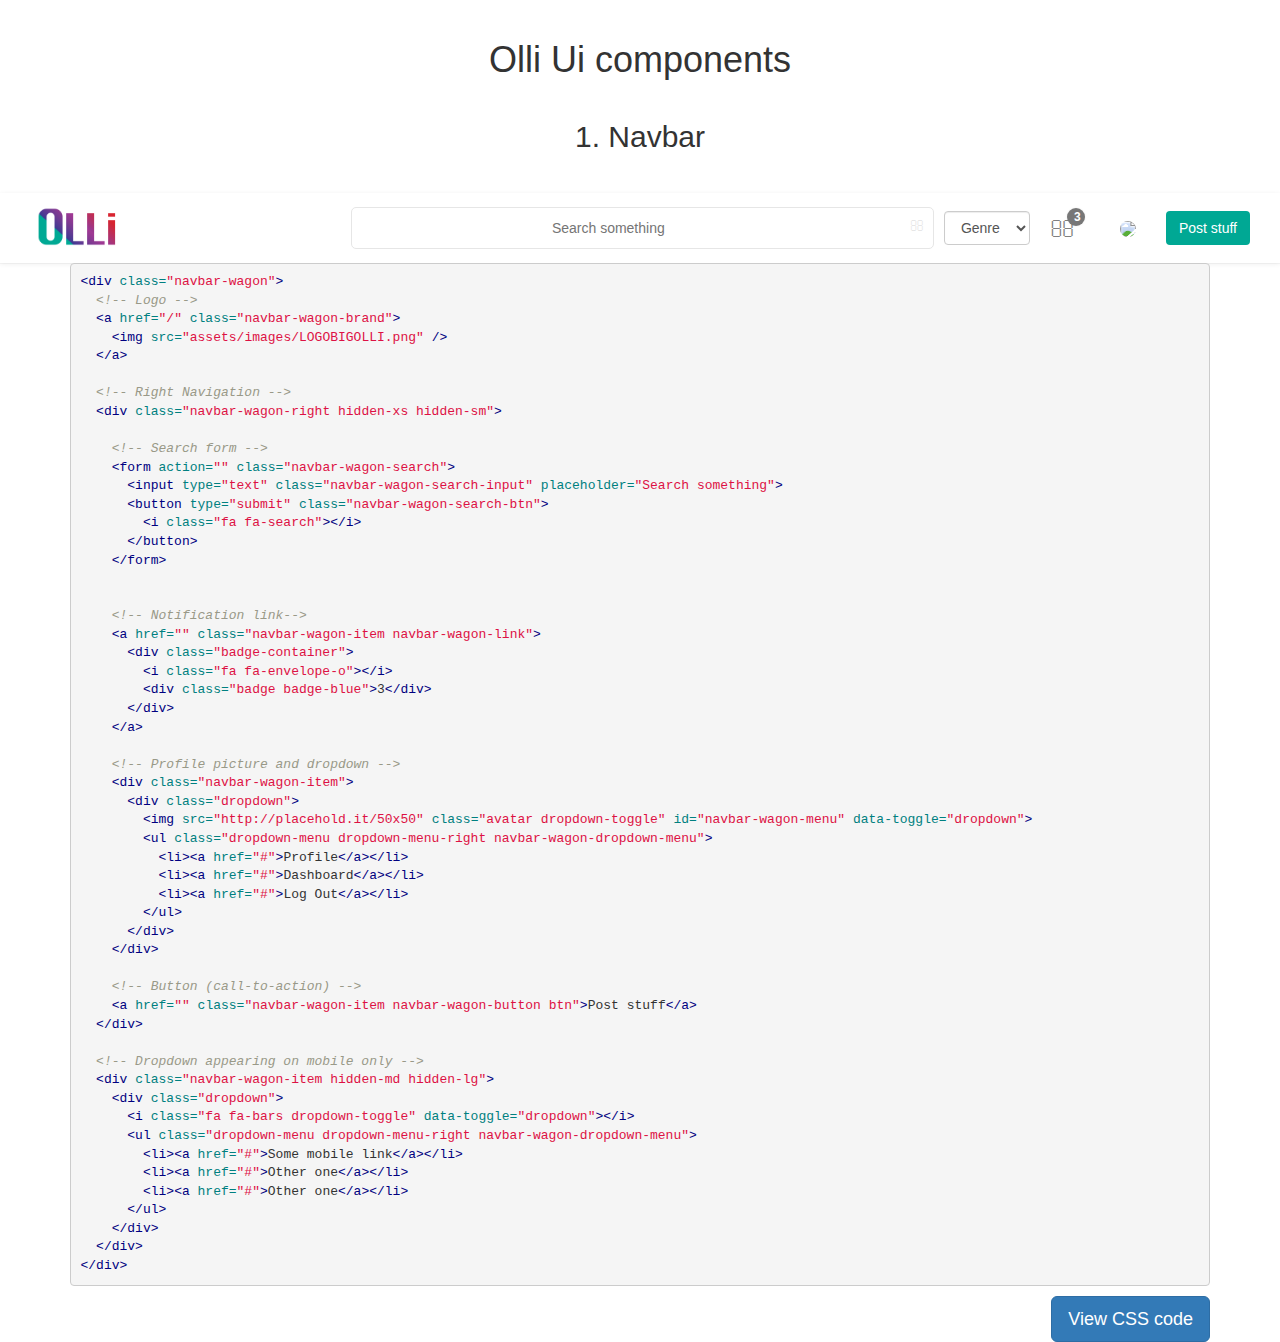
==== index.html @ 74de31d5 "first commit" ====
<!DOCTYPE html>
<html lang="en" class="no-js">
  <head>
    <meta charset="UTF-8" />
    <meta http-equiv="X-UA-Compatible" content="IE=edge">
    <meta name="viewport" content="width=device-width, initial-scale=1">
    <title>Animated Background Headers | Demo 1</title>
    <meta name="description" content="Examples for creative website header animations using Canvas and JavaScript" />
    <meta name="keywords" content="header, canvas, animated, creative, inspiration, javascript" />
    <meta name="author" content="Codrops" />
    <link rel="shortcut icon" href="../favicon.ico">
    <link rel="stylesheet" type="text/css" href="assets/components/style.css" />
    <link rel="stylesheet" type="text/css" href="assets/components/navbar.css" />
    <link href='http://fonts.googleapis.com/css?family=Raleway:200,400,800' rel='stylesheet' type='text/css'>
    <link href="https://maxcdn.bootstrapcdn.com/bootstrap/3.3.7/css/bootstrap.min.css" rel="stylesheet" integrity="sha384-BVYiiSIFeK1dGmJRAkycuHAHRg32OmUcww7on3RYdg4Va+PmSTsz/K68vbdEjh4u" crossorigin="anonymous">
    <script src="https://maxcdn.bootstrapcdn.com/bootstrap/3.3.7/js/bootstrap.min.js" integrity="sha384-Tc5IQib027qvyjSMfHjOMaLkfuWVxZxUPnCJA7l2mCWNIpG9mGCD8wGNIcPD7Txa" crossorigin="anonymous"></script>
    <script src="https://use.fontawesome.com/dc187363f5.js"></script>
    <!--[if IE]>
    <script src="http://html5shiv.googlecode.com/svn/trunk/html5.js"></script>
    <![endif]-->
  </head>
  <body>

<div class="text-center" style="font-size: 30px;margin-top: 40px;margin-bottom: 40px;">
 <h1>Olli Ui components</h1>
</div>





<!-- Component 1 Navbar  -->
<div class="text-center" style="font-size: 20px;margin-top: 40px;margin-bottom: 40px;">
 <h2>1. Navbar</h2>
</div>

<div class="navbar-wagon">
  <!-- Logo -->
  <a href="/" class="navbar-wagon-brand">
    <img src="assets/images/LOGOBIGOLLI.png" />
  </a>

  <!-- Right Navigation -->
  <div class="navbar-wagon-right hidden-xs hidden-sm">

    <!-- Search form -->
    <form action="" class="navbar-wagon-search">
      <input type="text" class="navbar-wagon-search-input" placeholder="Search something">
      <button type="submit" class="navbar-wagon-search-btn">
        <i class="fa fa-search"></i>
      </button>
    </form>

    <!-- Text link -->
    <select class="form-control .input-lg">
  <option>Genre</option>
  <option>Mood</option>
  <option>Friend</option>
  <option>4</option>
  <option>5</option>
</select>


    <!-- Notification link-->
    <a href="" class="navbar-wagon-item navbar-wagon-link">
      <div class="badge-container">
        <i class="fa fa-envelope-o"></i>
        <div class="badge badge-blue">3</div>
      </div>
    </a>

    <!-- Profile picture and dropdown -->
    <div class="navbar-wagon-item">
      <div class="dropdown">
        <img src="http://placehold.it/50x50" class="avatar dropdown-toggle" id="navbar-wagon-menu" data-toggle="dropdown">
        <ul class="dropdown-menu dropdown-menu-right navbar-wagon-dropdown-menu">
          <li><a href="#">Profile</a></li>
          <li><a href="#">Dashboard</a></li>
          <li><a href="#">Log Out</a></li>
        </ul>
      </div>
    </div>

    <!-- Button (call-to-action) -->
    <a href="navbar.html" target="_blank"class="navbar-wagon-item navbar-wagon-button btn">Post stuff</a>
  </div>

  <!-- Dropdown appearing on mobile only -->
  <div class="navbar-wagon-item hidden-md hidden-lg">
    <div class="dropdown">
      <i class="fa fa-bars dropdown-toggle" data-toggle="dropdown"></i>
      <ul class="dropdown-menu dropdown-menu-right navbar-wagon-dropdown-menu">
        <li><a href="#">Some mobile link</a></li>
        <li><a href="#">Other one</a></li>
        <li><a href="#">Other one</a></li>
      </ul>
    </div>
  </div>
</div>


<!-- end of nav bar component  -->

<div class="container">

<pre class="highlight html"><code><span class="nt">&lt;div</span> <span class="na">class=</span><span class="s">"navbar-wagon"</span><span class="nt">&gt;</span>
  <span class="c">&lt;!-- Logo --&gt;</span>
  <span class="nt">&lt;a</span> <span class="na">href=</span><span class="s">"/"</span> <span class="na">class=</span><span class="s">"navbar-wagon-brand"</span><span class="nt">&gt;</span>
    <span class="nt">&lt;img</span> <span class="na">src=</span><span class="s">"assets/images/LOGOBIGOLLI.png"</span> <span class="nt">/&gt;</span>
  <span class="nt">&lt;/a&gt;</span>

  <span class="c">&lt;!-- Right Navigation --&gt;</span>
  <span class="nt">&lt;div</span> <span class="na">class=</span><span class="s">"navbar-wagon-right hidden-xs hidden-sm"</span><span class="nt">&gt;</span>

    <span class="c">&lt;!-- Search form --&gt;</span>
    <span class="nt">&lt;form</span> <span class="na">action=</span><span class="s">""</span> <span class="na">class=</span><span class="s">"navbar-wagon-search"</span><span class="nt">&gt;</span>
      <span class="nt">&lt;input</span> <span class="na">type=</span><span class="s">"text"</span> <span class="na">class=</span><span class="s">"navbar-wagon-search-input"</span> <span class="na">placeholder=</span><span class="s">"Search something"</span><span class="nt">&gt;</span>
      <span class="nt">&lt;button</span> <span class="na">type=</span><span class="s">"submit"</span> <span class="na">class=</span><span class="s">"navbar-wagon-search-btn"</span><span class="nt">&gt;</span>
        <span class="nt">&lt;i</span> <span class="na">class=</span><span class="s">"fa fa-search"</span><span class="nt">&gt;&lt;/i&gt;</span>
      <span class="nt">&lt;/button&gt;</span>
    <span class="nt">&lt;/form&gt;</span>


    <span class="c">&lt;!-- Notification link--&gt;</span>
    <span class="nt">&lt;a</span> <span class="na">href=</span><span class="s">""</span> <span class="na">class=</span><span class="s">"navbar-wagon-item navbar-wagon-link"</span><span class="nt">&gt;</span>
      <span class="nt">&lt;div</span> <span class="na">class=</span><span class="s">"badge-container"</span><span class="nt">&gt;</span>
        <span class="nt">&lt;i</span> <span class="na">class=</span><span class="s">"fa fa-envelope-o"</span><span class="nt">&gt;&lt;/i&gt;</span>
        <span class="nt">&lt;div</span> <span class="na">class=</span><span class="s">"badge badge-blue"</span><span class="nt">&gt;</span>3<span class="nt">&lt;/div&gt;</span>
      <span class="nt">&lt;/div&gt;</span>
    <span class="nt">&lt;/a&gt;</span>

    <span class="c">&lt;!-- Profile picture and dropdown --&gt;</span>
    <span class="nt">&lt;div</span> <span class="na">class=</span><span class="s">"navbar-wagon-item"</span><span class="nt">&gt;</span>
      <span class="nt">&lt;div</span> <span class="na">class=</span><span class="s">"dropdown"</span><span class="nt">&gt;</span>
        <span class="nt">&lt;img</span> <span class="na">src=</span><span class="s">"http://placehold.it/50x50"</span> <span class="na">class=</span><span class="s">"avatar dropdown-toggle"</span> <span class="na">id=</span><span class="s">"navbar-wagon-menu"</span> <span class="na">data-toggle=</span><span class="s">"dropdown"</span><span class="nt">&gt;</span>
        <span class="nt">&lt;ul</span> <span class="na">class=</span><span class="s">"dropdown-menu dropdown-menu-right navbar-wagon-dropdown-menu"</span><span class="nt">&gt;</span>
          <span class="nt">&lt;li&gt;&lt;a</span> <span class="na">href=</span><span class="s">"#"</span><span class="nt">&gt;</span>Profile<span class="nt">&lt;/a&gt;&lt;/li&gt;</span>
          <span class="nt">&lt;li&gt;&lt;a</span> <span class="na">href=</span><span class="s">"#"</span><span class="nt">&gt;</span>Dashboard<span class="nt">&lt;/a&gt;&lt;/li&gt;</span>
          <span class="nt">&lt;li&gt;&lt;a</span> <span class="na">href=</span><span class="s">"#"</span><span class="nt">&gt;</span>Log Out<span class="nt">&lt;/a&gt;&lt;/li&gt;</span>
        <span class="nt">&lt;/ul&gt;</span>
      <span class="nt">&lt;/div&gt;</span>
    <span class="nt">&lt;/div&gt;</span>

    <span class="c">&lt;!-- Button (call-to-action) --&gt;</span>
    <span class="nt">&lt;a</span> <span class="na">href=</span><span class="s">""</span> <span class="na">class=</span><span class="s">"navbar-wagon-item navbar-wagon-button btn"</span><span class="nt">&gt;</span>Post stuff<span class="nt">&lt;/a&gt;</span>
  <span class="nt">&lt;/div&gt;</span>

  <span class="c">&lt;!-- Dropdown appearing on mobile only --&gt;</span>
  <span class="nt">&lt;div</span> <span class="na">class=</span><span class="s">"navbar-wagon-item hidden-md hidden-lg"</span><span class="nt">&gt;</span>
    <span class="nt">&lt;div</span> <span class="na">class=</span><span class="s">"dropdown"</span><span class="nt">&gt;</span>
      <span class="nt">&lt;i</span> <span class="na">class=</span><span class="s">"fa fa-bars dropdown-toggle"</span> <span class="na">data-toggle=</span><span class="s">"dropdown"</span><span class="nt">&gt;&lt;/i&gt;</span>
      <span class="nt">&lt;ul</span> <span class="na">class=</span><span class="s">"dropdown-menu dropdown-menu-right navbar-wagon-dropdown-menu"</span><span class="nt">&gt;</span>
        <span class="nt">&lt;li&gt;&lt;a</span> <span class="na">href=</span><span class="s">"#"</span><span class="nt">&gt;</span>Some mobile link<span class="nt">&lt;/a&gt;&lt;/li&gt;</span>
        <span class="nt">&lt;li&gt;&lt;a</span> <span class="na">href=</span><span class="s">"#"</span><span class="nt">&gt;</span>Other one<span class="nt">&lt;/a&gt;&lt;/li&gt;</span>
        <span class="nt">&lt;li&gt;&lt;a</span> <span class="na">href=</span><span class="s">"#"</span><span class="nt">&gt;</span>Other one<span class="nt">&lt;/a&gt;&lt;/li&gt;</span>
      <span class="nt">&lt;/ul&gt;</span>
    <span class="nt">&lt;/div&gt;</span>
  <span class="nt">&lt;/div&gt;</span>
<span class="nt">&lt;/div&gt;</span>
</code></pre>

<div class="download">
          <a class="btn btn-primary btn-lg pull-right" href="navbar.html" target="_blank">View CSS code</a>
        </div>
</div>









    <script src="js/TweenLite.min.js"></script>
    <script src="js/EasePack.min.js"></script>
    <script src="js/rAF.js"></script>
    <script src="js/demo-1.js"></script>
  </body>
</html>
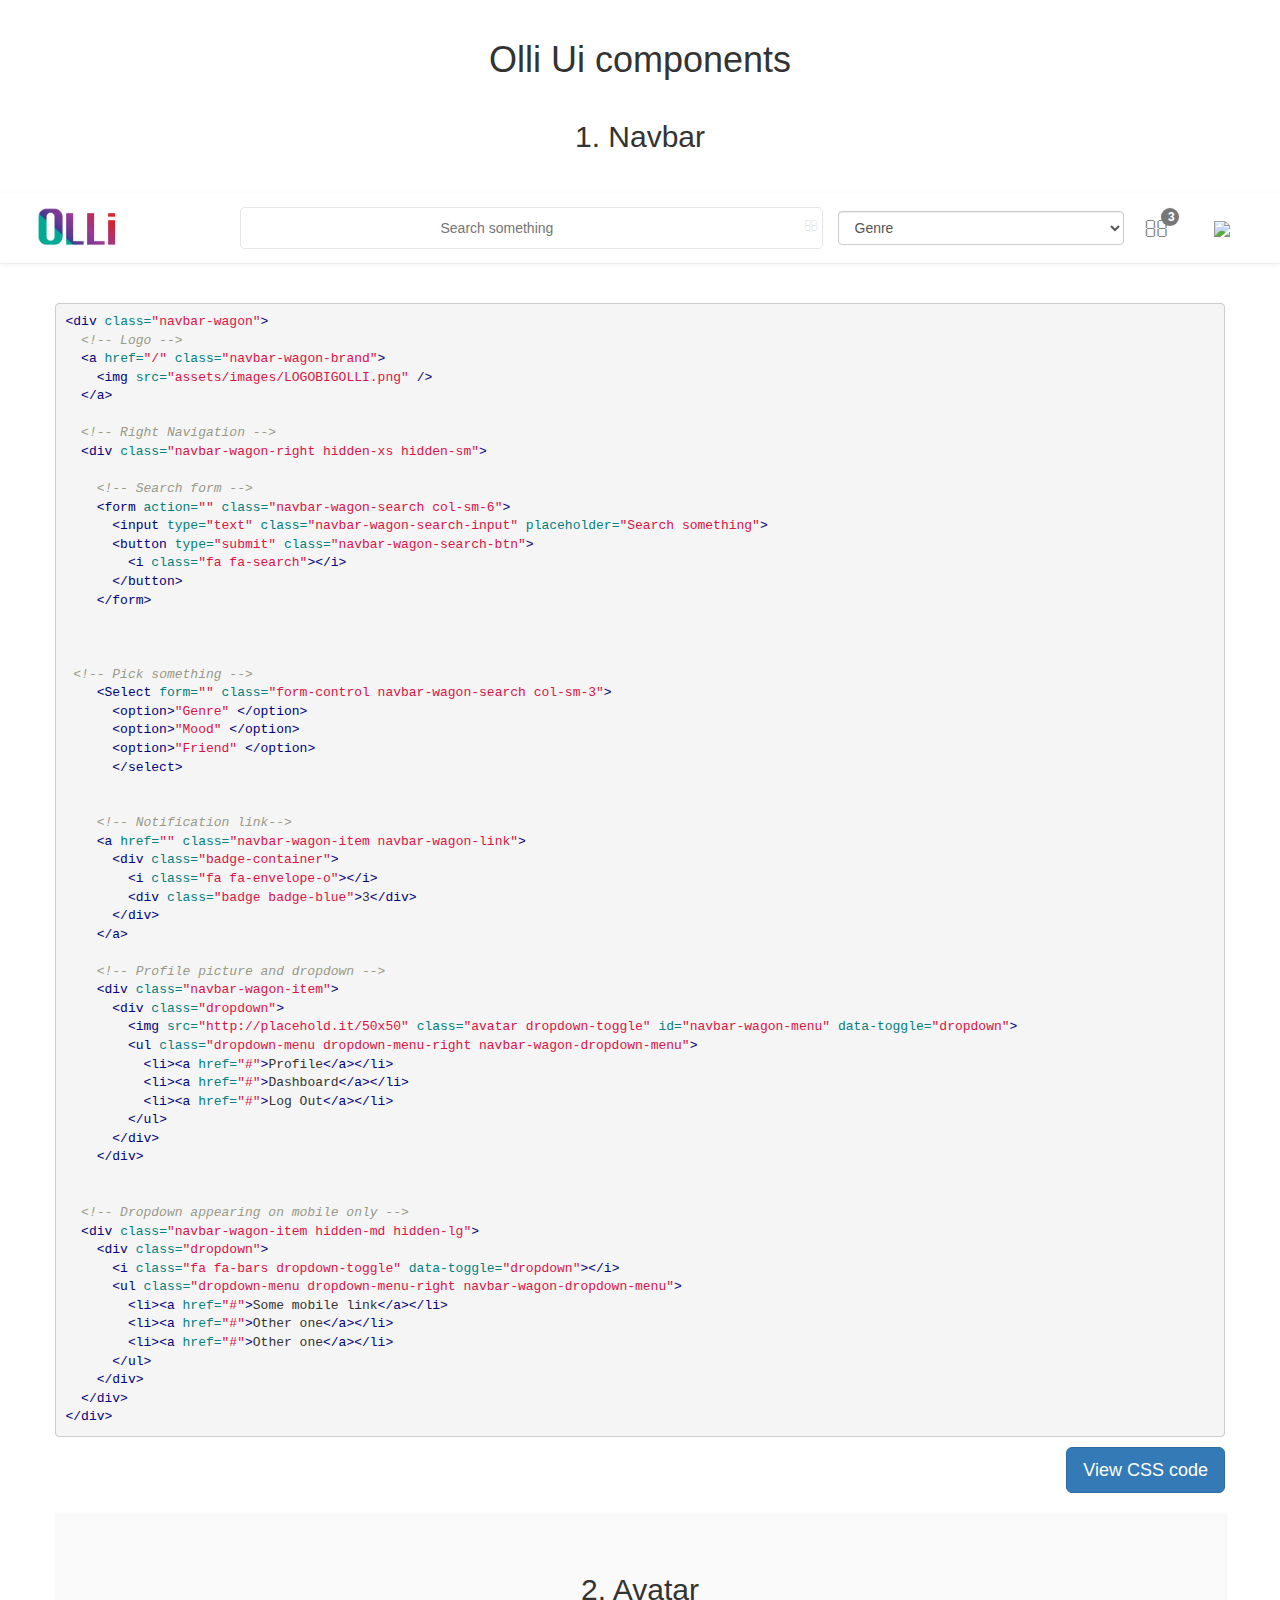
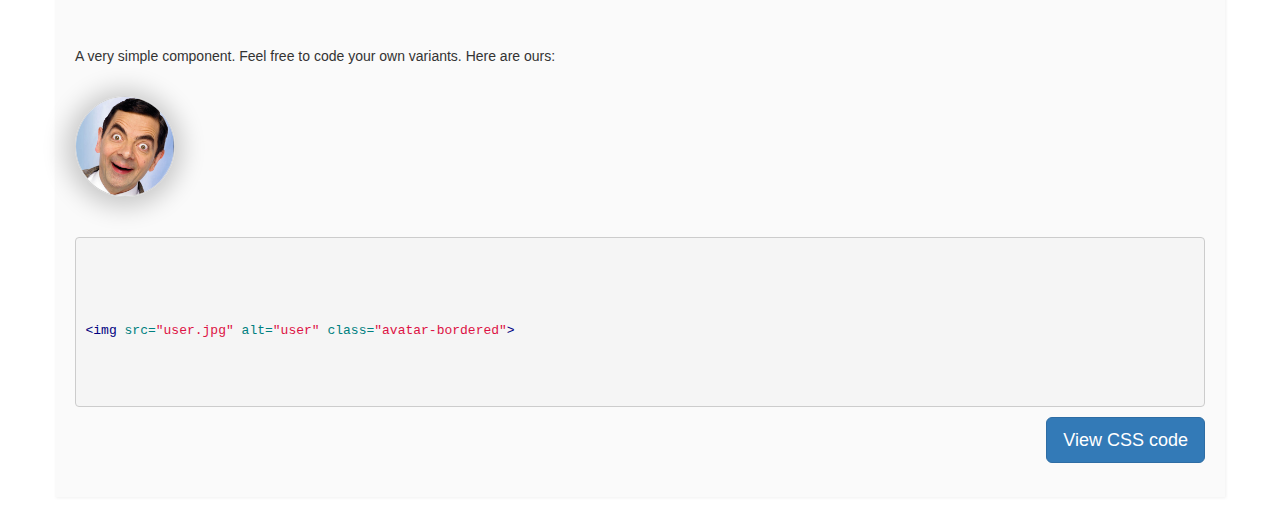
==== commit 202e6ea9: "avatar done" ====
--- a/index.html
+++ b/index.html
@@ -11,6 +11,7 @@
     <link rel="shortcut icon" href="../favicon.ico">
     <link rel="stylesheet" type="text/css" href="assets/components/style.css" />
     <link rel="stylesheet" type="text/css" href="assets/components/navbar.css" />
+     <link rel="stylesheet" type="text/css" href="assets/components/avatar.css" />
     <link href='http://fonts.googleapis.com/css?family=Raleway:200,400,800' rel='stylesheet' type='text/css'>
     <link href="https://maxcdn.bootstrapcdn.com/bootstrap/3.3.7/css/bootstrap.min.css" rel="stylesheet" integrity="sha384-BVYiiSIFeK1dGmJRAkycuHAHRg32OmUcww7on3RYdg4Va+PmSTsz/K68vbdEjh4u" crossorigin="anonymous">
     <script src="https://maxcdn.bootstrapcdn.com/bootstrap/3.3.7/js/bootstrap.min.js" integrity="sha384-Tc5IQib027qvyjSMfHjOMaLkfuWVxZxUPnCJA7l2mCWNIpG9mGCD8wGNIcPD7Txa" crossorigin="anonymous"></script>
@@ -44,7 +45,7 @@
   <div class="navbar-wagon-right hidden-xs hidden-sm">
 
     <!-- Search form -->
-    <form action="" class="navbar-wagon-search">
+    <form action="" class="navbar-wagon-search col-sm-6">
       <input type="text" class="navbar-wagon-search-input" placeholder="Search something">
       <button type="submit" class="navbar-wagon-search-btn">
         <i class="fa fa-search"></i>
@@ -52,7 +53,7 @@
     </form>
 
     <!-- Text link -->
-    <select class="form-control .input-lg">
+    <select class="form-control navbar-wagon-search col-sm-3">
   <option>Genre</option>
   <option>Mood</option>
   <option>Friend</option>
@@ -82,7 +83,7 @@
     </div>
 
     <!-- Button (call-to-action) -->
-    <a href="navbar.html" target="_blank"class="navbar-wagon-item navbar-wagon-button btn">Post stuff</a>
+
   </div>
 
   <!-- Dropdown appearing on mobile only -->
@@ -102,8 +103,9 @@
 <!-- end of nav bar component  -->
 
 <div class="container">
-
-<pre class="highlight html"><code><span class="nt">&lt;div</span> <span class="na">class=</span><span class="s">"navbar-wagon"</span><span class="nt">&gt;</span>
+<div class="row">
+
+<pre class="highlight html" style="margin-top:40px;"><code><span class="nt">&lt;div</span> <span class="na">class=</span><span class="s">"navbar-wagon"</span><span class="nt">&gt;</span>
   <span class="c">&lt;!-- Logo --&gt;</span>
   <span class="nt">&lt;a</span> <span class="na">href=</span><span class="s">"/"</span> <span class="na">class=</span><span class="s">"navbar-wagon-brand"</span><span class="nt">&gt;</span>
     <span class="nt">&lt;img</span> <span class="na">src=</span><span class="s">"assets/images/LOGOBIGOLLI.png"</span> <span class="nt">/&gt;</span>
@@ -113,12 +115,21 @@
   <span class="nt">&lt;div</span> <span class="na">class=</span><span class="s">"navbar-wagon-right hidden-xs hidden-sm"</span><span class="nt">&gt;</span>
 
     <span class="c">&lt;!-- Search form --&gt;</span>
-    <span class="nt">&lt;form</span> <span class="na">action=</span><span class="s">""</span> <span class="na">class=</span><span class="s">"navbar-wagon-search"</span><span class="nt">&gt;</span>
+    <span class="nt">&lt;form</span> <span class="na">action=</span><span class="s">""</span> <span class="na">class=</span><span class="s">"navbar-wagon-search col-sm-6"</span><span class="nt">&gt;</span>
       <span class="nt">&lt;input</span> <span class="na">type=</span><span class="s">"text"</span> <span class="na">class=</span><span class="s">"navbar-wagon-search-input"</span> <span class="na">placeholder=</span><span class="s">"Search something"</span><span class="nt">&gt;</span>
       <span class="nt">&lt;button</span> <span class="na">type=</span><span class="s">"submit"</span> <span class="na">class=</span><span class="s">"navbar-wagon-search-btn"</span><span class="nt">&gt;</span>
         <span class="nt">&lt;i</span> <span class="na">class=</span><span class="s">"fa fa-search"</span><span class="nt">&gt;&lt;/i&gt;</span>
       <span class="nt">&lt;/button&gt;</span>
     <span class="nt">&lt;/form&gt;</span>
+
+
+
+ <span class="c">&lt;!-- Pick something --&gt;</span>
+    <span class="nt">&lt;Select</span> <span class="na">form=</span><span class="s">""</span> <span class="na">class=</span><span class="s">"form-control navbar-wagon-search col-sm-3"</span><span class="nt">&gt;</span>
+      <span class="nt">&lt;option&gt;</span><span class="s">"Genre"</span> <span class="nt">&lt;/option&gt;</span>
+      <span class="nt">&lt;option&gt;</span><span class="s">"Mood"</span> <span class="nt">&lt;/option&gt;</span>
+      <span class="nt">&lt;option&gt;</span><span class="s">"Friend"</span> <span class="nt">&lt;/option&gt;</span>
+      <span class="nt">&lt;/select&gt;</span>
 
 
     <span class="c">&lt;!-- Notification link--&gt;</span>
@@ -141,9 +152,6 @@
       <span class="nt">&lt;/div&gt;</span>
     <span class="nt">&lt;/div&gt;</span>
 
-    <span class="c">&lt;!-- Button (call-to-action) --&gt;</span>
-    <span class="nt">&lt;a</span> <span class="na">href=</span><span class="s">""</span> <span class="na">class=</span><span class="s">"navbar-wagon-item navbar-wagon-button btn"</span><span class="nt">&gt;</span>Post stuff<span class="nt">&lt;/a&gt;</span>
-  <span class="nt">&lt;/div&gt;</span>
 
   <span class="c">&lt;!-- Dropdown appearing on mobile only --&gt;</span>
   <span class="nt">&lt;div</span> <span class="na">class=</span><span class="s">"navbar-wagon-item hidden-md hidden-lg"</span><span class="nt">&gt;</span>
@@ -160,14 +168,46 @@
 </code></pre>
 
 <div class="download">
-          <a class="btn btn-primary btn-lg pull-right" href="navbar.html" target="_blank">View CSS code</a>
+          <a class="btn btn-primary btn-lg pull-right" href="https://github.com/karelleLepine/components/blob/master/assets/components/navbar.css" target="_blank">View CSS code</a>
         </div>
 </div>
-
-
-
-
-
+</div>
+
+<!-- AVATAR SECTION -->
+<div class="row">
+
+
+<div class="container">
+<div class="row">
+
+
+      <section class="readme-section" id="avatar">
+      <div class="text-center" style="font-size: 20px;margin-top: 40px;margin-bottom: 40px;">
+        <h2 class="readme-header">2. Avatar</h2>
+        </div>
+        <p>A very simple component. Feel free to code your own variants. Here are ours:</p>
+
+<img src='assets/images/avatar.png'' class="avatar-bordered"/>
+
+
+<pre class="highlight html" style="margin-top:40px;">
+<code>
+
+
+
+<span class="nt">&lt;img</span> <span class="na">src=</span><span class="s">"user.jpg"</span> <span class="na">alt=</span><span class="s">"user"</span> <span class="na">class=</span><span class="s">"avatar-bordered"</span><span class="nt">&gt;</span>
+
+
+
+</code></pre>
+
+<div class="download">
+          <a class="btn btn-primary btn-lg pull-right" href="https://github.com/karelleLepine/components/blob/master/assets/components/navbar.css" target="_blank">View CSS code</a>
+        </div>
+
+</div>
+</div>
+</div>
 
 
 
--- a/assets/components/style.css
+++ b/assets/components/style.css
@@ -9648,29 +9648,7 @@
 .readme h3.readme-header {
   font-size: 13px; }
 
-/* line 1, /Users/seb/code/lewagon/ui-components/source/stylesheets/components/_avatar.scss */
-.avatar {
-  width: 30px;
-  border-radius: 50%; }
-
-/* line 5, /Users/seb/code/lewagon/ui-components/source/stylesheets/components/_avatar.scss */
-.avatar-large {
-  width: 50px;
-  border-radius: 50%; }
-
-/* line 9, /Users/seb/code/lewagon/ui-components/source/stylesheets/components/_avatar.scss */
-.avatar-bordered {
-  width: 30px;
-  border-radius: 50%;
-  box-shadow: 0 1px 2px rgba(0, 0, 0, 0.2);
-  border: white 1px solid; }
-
-/* line 15, /Users/seb/code/lewagon/ui-components/source/stylesheets/components/_avatar.scss */
-.avatar-square {
-  width: 30px;
-  border-radius: 0px;
-  box-shadow: 0 1px 2px rgba(0, 0, 0, 0.2);
-  border: white 1px solid; }
+
 
 /* line 1, /Users/seb/code/lewagon/ui-components/source/stylesheets/components/_badge.scss */
 .badge-container {
--- a/assets/components/navbar.css
+++ b/assets/components/navbar.css
@@ -48,22 +48,7 @@
   text-decoration: none;
 }
 
-/* Navbar right button */
-.navbar-wagon-button {
-  margin-left: 10px;
-  padding: 0 20px;
-  border-radius: 20em;
-  line-height: 40px;
-  background-color: #00a894;
-  color: white;
-  font-size: 14px;
-  border: 2px solid #D23333;
-}
-.navbar-wagon-button:hover {
-  color: white;
-  background: #00a894;
-  border-color: #ac2626;
-}
+
 
 /* Navbar search form */
 .navbar-wagon-search {
--- a/assets/components/avatar.css
+++ b/assets/components/avatar.css
@@ -0,0 +1,16 @@
+
+
+/* line 9, /Users/seb/code/lewagon/ui-components/source/stylesheets/components/_avatar.scss */
+.avatar-bordered {
+  width: 100px;
+  border-radius: 50%;
+  -webkit-box-shadow: -1px 2px 24px 8px rgba(0,0,0,0.2);
+-moz-box-shadow: -1px 2px 24px 8px rgba(0,0,0,0.2);
+box-shadow: -1px 2px 24px 8px rgba(0,0,0,0.2);
+  border: lightgray 1px solid;
+margin-top: 20px;
+
+}
+
+
+
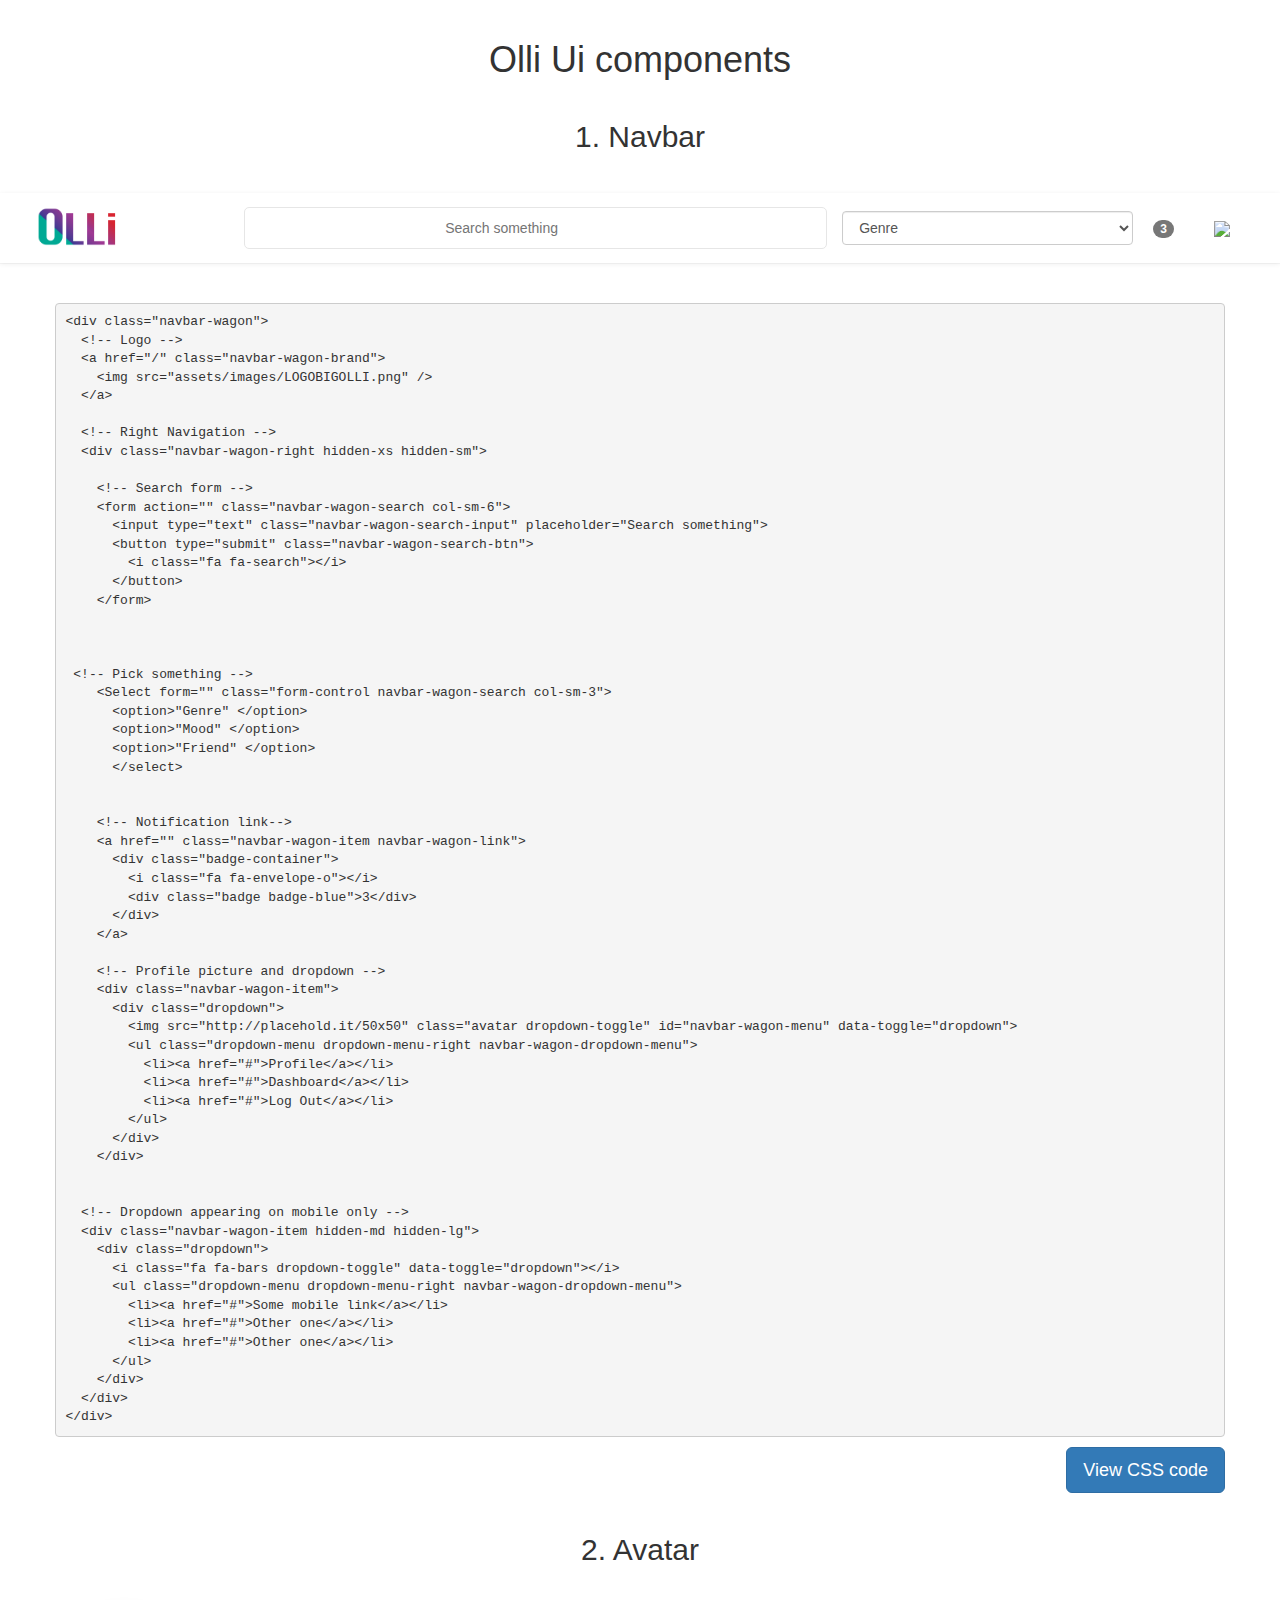
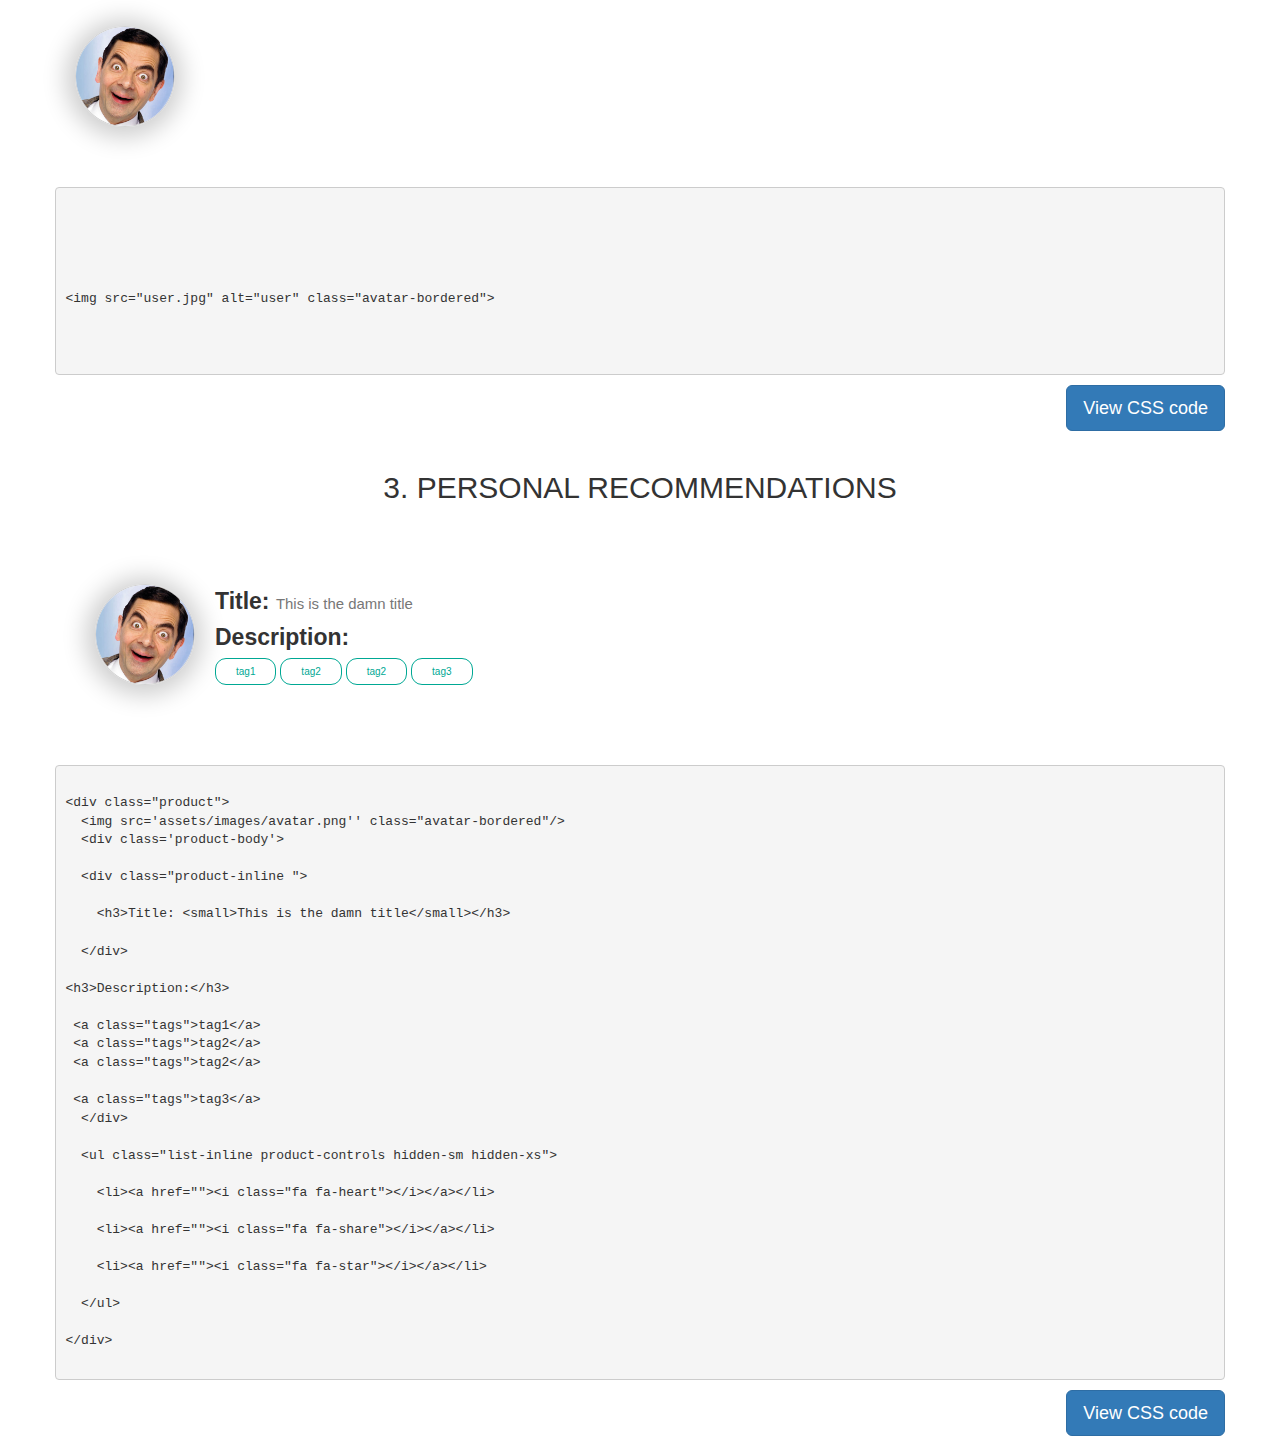
==== commit 624042ae: "large-tab added" ====
--- a/index.html
+++ b/index.html
@@ -9,9 +9,10 @@
     <meta name="keywords" content="header, canvas, animated, creative, inspiration, javascript" />
     <meta name="author" content="Codrops" />
     <link rel="shortcut icon" href="../favicon.ico">
-    <link rel="stylesheet" type="text/css" href="assets/components/style.css" />
+    <link rel="stylesheet" type="text/css" href="assets/components/large-tab.css" />
     <link rel="stylesheet" type="text/css" href="assets/components/navbar.css" />
      <link rel="stylesheet" type="text/css" href="assets/components/avatar.css" />
+       <link rel="stylesheet" type="text/css" href="assets/components/button.css" />
     <link href='http://fonts.googleapis.com/css?family=Raleway:200,400,800' rel='stylesheet' type='text/css'>
     <link href="https://maxcdn.bootstrapcdn.com/bootstrap/3.3.7/css/bootstrap.min.css" rel="stylesheet" integrity="sha384-BVYiiSIFeK1dGmJRAkycuHAHRg32OmUcww7on3RYdg4Va+PmSTsz/K68vbdEjh4u" crossorigin="anonymous">
     <script src="https://maxcdn.bootstrapcdn.com/bootstrap/3.3.7/js/bootstrap.min.js" integrity="sha384-Tc5IQib027qvyjSMfHjOMaLkfuWVxZxUPnCJA7l2mCWNIpG9mGCD8wGNIcPD7Txa" crossorigin="anonymous"></script>
@@ -101,6 +102,7 @@
 
 
 <!-- end of nav bar component  -->
+<!-- start of nav bar embed html code -->
 
 <div class="container">
 <div class="row">
@@ -185,7 +187,6 @@
       <div class="text-center" style="font-size: 20px;margin-top: 40px;margin-bottom: 40px;">
         <h2 class="readme-header">2. Avatar</h2>
         </div>
-        <p>A very simple component. Feel free to code your own variants. Here are ours:</p>
 
 <img src='assets/images/avatar.png'' class="avatar-bordered"/>
 
@@ -194,6 +195,7 @@
 <code>
 
 
+<!-- AVATAR HTML EMBED SECTION -->
 
 <span class="nt">&lt;img</span> <span class="na">src=</span><span class="s">"user.jpg"</span> <span class="na">alt=</span><span class="s">"user"</span> <span class="na">class=</span><span class="s">"avatar-bordered"</span><span class="nt">&gt;</span>
 
@@ -202,14 +204,87 @@
 </code></pre>
 
 <div class="download">
-          <a class="btn btn-primary btn-lg pull-right" href="https://github.com/karelleLepine/components/blob/master/assets/components/navbar.css" target="_blank">View CSS code</a>
-        </div>
-
-</div>
-</div>
-</div>
-
-
+          <a class="btn btn-primary btn-lg pull-right" href="https://github.com/karelleLepine/components/blob/master/assets/components/avatar.css" target="_blank">View CSS code</a>
+        </div>
+
+</div>
+</div>
+</div>
+<!-- END OF AVATAR SECTION -->
+
+<!-- PERSONAL RECOMMENDATIONS SECTIONS -->
+
+<div class="row">
+
+
+<div class="container">
+<div class="row">
+
+
+      <section class="readme-section" id="avatar">
+      <div class="text-center" style="font-size: 20px;margin-top: 40px;margin-bottom: 40px;">
+        <h2 class="readme-header">3. PERSONAL RECOMMENDATIONS</h2>
+        </div>
+
+<div class="product">
+  <img src='assets/images/avatar.png'' class="avatar-bordered"/>
+  <div class='product-body'>
+
+  <div class="product-inline ">
+    <h3>Title: <small>This is the damn title</small></h3>
+  </div>
+
+
+<h3>Description:</h3>
+ <a class="tags">tag1</a>
+ <a class="tags">tag2</a>
+ <a class="tags">tag2</a>
+ <a class="tags">tag3</a>
+
+
+  </div>
+  <ul class="list-inline product-controls hidden-sm hidden-xs">
+    <li><a href=""><i class="fa fa-heart"></i></a></li>
+    <li><a href=""><i class="fa fa-share"></i></a></li>
+    <li><a href=""><i class="fa fa-star"></i></a></li>
+  </ul>
+</div>
+
+
+
+<!-- PERSONAL RECOMMENDATIONS HTML EMBED SECTION -->
+<pre class="highlight html" style="margin-top:40px;">
+<code>
+&lt;div class="product"&gt;
+  &lt;img src='assets/images/avatar.png'' class="avatar-bordered"/&gt;
+  &lt;div class='product-body'&gt;
+
+  &lt;div class="product-inline "&gt;<br />
+    &lt;h3&gt;Title: &lt;small&gt;This is the damn title&lt;/small&gt;&lt;/h3&gt;<br />
+  &lt;/div&gt;<br />
+&lt;h3&gt;Description:&lt;/h3&gt;<br />
+ &lt;a class="tags"&gt;tag1&lt;/a&gt;
+ &lt;a class="tags"&gt;tag2&lt;/a&gt;
+ &lt;a class="tags"&gt;tag2&lt;/a&gt;<br />
+ &lt;a class="tags"&gt;tag3&lt;/a&gt;
+  &lt;/div&gt;<br />
+  &lt;ul class="list-inline product-controls hidden-sm hidden-xs"&gt;<br />
+    &lt;li&gt;&lt;a href=""&gt;&lt;i class="fa fa-heart"&gt;&lt;/i&gt;&lt;/a&gt;&lt;/li&gt;<br />
+    &lt;li&gt;&lt;a href=""&gt;&lt;i class="fa fa-share"&gt;&lt;/i&gt;&lt;/a&gt;&lt;/li&gt;<br />
+    &lt;li&gt;&lt;a href=""&gt;&lt;i class="fa fa-star"&gt;&lt;/i&gt;&lt;/a&gt;&lt;/li&gt;<br />
+  &lt;/ul&gt;<br />
+&lt;/div&gt;
+
+</code></pre>
+
+
+<div class="download">
+          <a class="btn btn-primary btn-lg pull-right" href="https://github.com/karelleLepine/components/blob/master/assets/components/large-tab.css" target="_blank">View CSS code</a>
+        </div>
+
+</div>
+</div>
+</div>
 
 
     <script src="js/TweenLite.min.js"></script>
--- a/assets/components/large-tab.css
+++ b/assets/components/large-tab.css
@@ -0,0 +1,92 @@
+.product {
+  display: flex;
+  align-items: center;
+  padding: 20px;
+  border-radius: 3px;
+  transition: all 0.15s ease;
+}
+
+/* Body design */
+.product-body {
+  flex: 1 1 auto;
+}
+.product-body h3 {
+  font-weight: bold;
+  font-size: 23px;
+  margin-top: 0;
+}
+.product-body p {
+  font-weight: lighter;
+  color: #999999;
+  margin-bottom: 0;
+}
+
+/* Product image */
+.product-image {
+  border-radius: 10px;
+  margin-right: 20px;
+  width: 175px;
+}
+
+/* Upvote design */
+.product-upvote {
+  padding-right: 20px;
+  text-align: center;
+  transition: all 0.15s ease;
+  font-weight: bold;
+  font-size: 13px;
+  line-height: 20px;
+}
+.product-count {
+  margin: 2px 0 0;
+}
+.product-arrow {
+  transition: all 0.15s ease;
+  width: 0;
+  height: 0;
+  border-left: 6px solid transparent;
+  border-right: 6px solid transparent;
+  border-top: 6px solid transparent;
+  border-bottom: 9px solid black;
+  border-radius: 2px;
+  margin: auto;
+}
+
+/* Controls design */
+.product-controls {
+  display: flex;
+  align-items: center;
+  text-align: center;
+  margin: 0px;
+}
+.product-controls a {
+  padding: 0 20px;
+  font-size: 17px;
+  color: #E6E6E6;
+}
+.product-controls a:hover {
+  color: #D3473C !important
+}
+.product-controls-hidden a {
+  color: transparent;
+  font-size: 15px;
+  transition: all 0.15s ease;
+  border-color: transparent;
+}
+
+/* Hover effects */
+.product:hover {
+  background: #f7f7fa;
+  cursor: pointer;
+}
+.product-upvote:hover, .product-upvote.product-upvote-upvoted {
+  color: #5898f1;
+  cursor: pointer;
+}
+.product-upvote-upvoted .product-arrow {
+  border-bottom-color: #5898f1;
+}
+// .product:hover .product-upvote { transform: scale(1.2) }
+.product:hover .product-controls-hidden a { color: #E6E6E6 }
+.product-upvote:hover .product-arrow { border-bottom: 9px solid #5898f1 }
+Anygrowth
--- a/assets/components/avatar.css
+++ b/assets/components/avatar.css
@@ -5,10 +5,10 @@
   width: 100px;
   border-radius: 50%;
   -webkit-box-shadow: -1px 2px 24px 8px rgba(0,0,0,0.2);
--moz-box-shadow: -1px 2px 24px 8px rgba(0,0,0,0.2);
-box-shadow: -1px 2px 24px 8px rgba(0,0,0,0.2);
+  -moz-box-shadow: -1px 2px 24px 8px rgba(0,0,0,0.2);
+  box-shadow: -1px 2px 24px 8px rgba(0,0,0,0.2);
   border: lightgray 1px solid;
-margin-top: 20px;
+  margin: 20px;
 
 }
 
--- a/assets/components/button.css
+++ b/assets/components/button.css
@@ -0,0 +1,21 @@
+.tags {
+  background: #FFFFF;
+  background-image: -webkit-linear-gradient(top, FFFFF, #2980b9);
+  background-image: -moz-linear-gradient(top, FFFFF, #2980b9);
+  background-image: -ms-linear-gradient(top, FFFFF, #2980b9);
+  background-image: -o-linear-gradient(top, FFFFF, #2980b9);
+  background-image: linear-gradient(to bottom, FFFFF, #2980b9);
+  -webkit-border-radius: 11;
+  -moz-border-radius: 11;
+  border-radius: 11px;
+  font-family: Arial;
+  color: #00a894;
+  font-size: 10px;
+  padding: 7px 20px 7px 20px;
+  border: solid #00a894 1px;
+  text-decoration: none;
+}
+
+.product-inline {
+display: inline-block;
+}
